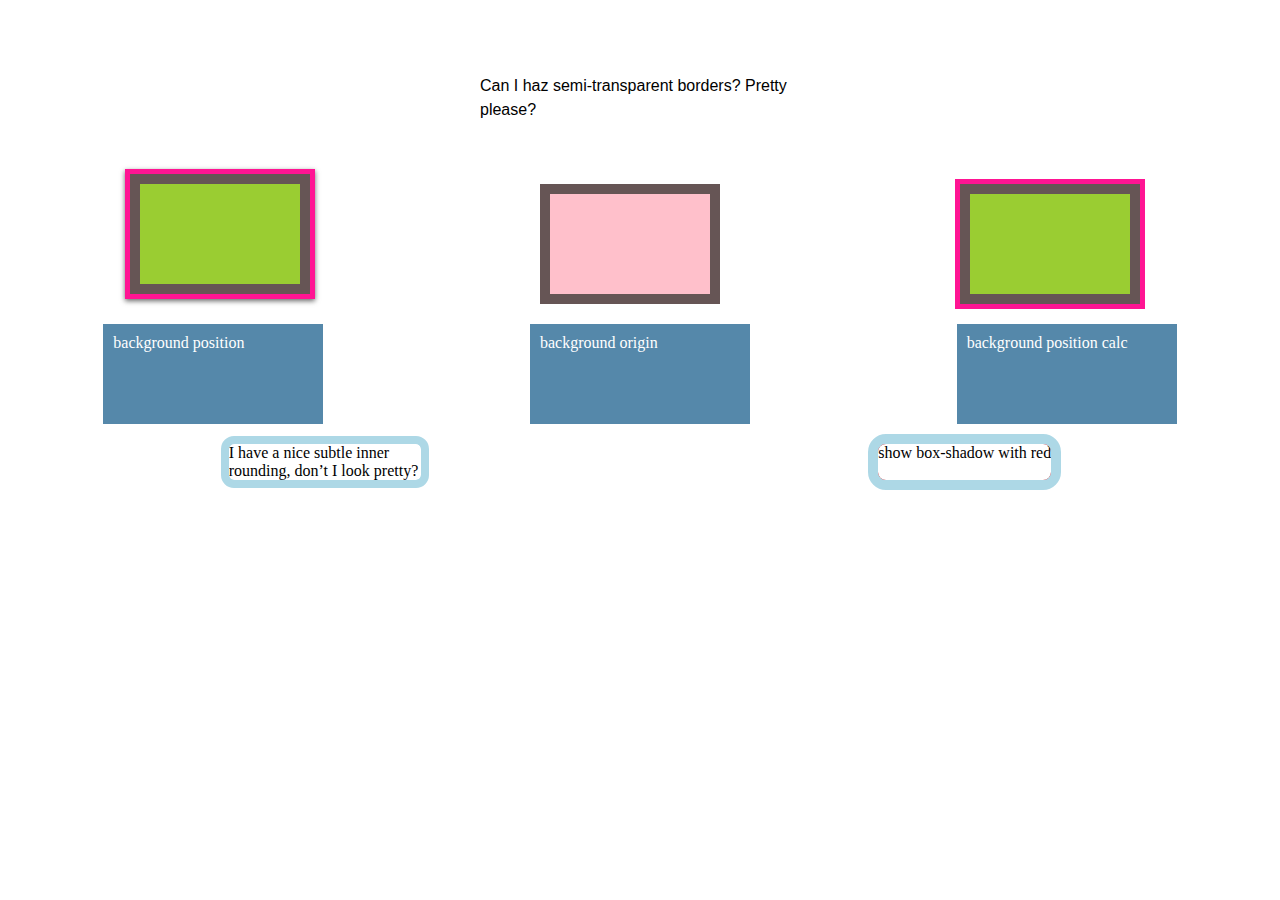
==== CSS Secrets/background-border/index.html @ 5458ca96 "边框内圆角" ====
<!DOCTYPE html>
<html lang="en">

<head>
    <meta charset="UTF-8">
    <meta name="viewport" content="width=device-width, initial-scale=1.0">
    <meta http-equiv="X-UA-Compatible" content="ie=edge">
    <title>第二章 背景和边框</title>
    <link rel="stylesheet" href="./main.css">
</head>

<body>
    <div id="translucent-test">
        <title>1-半透明边框</title>
        <div id="border-container">
            <div class="translucent-border">
                Can I haz semi-transparent borders?
                Pretty please?
            </div>
        </div>
    </div>
    <title>2-多重边框</title>
    <div id="multiple-border-container">
        <div class="multiple-border"></div>
        <div class="multiple-border-inset"></div>
        <div class="multiple-border-outline"> </div>
    </div>
    <title>3-灵活的背景定位</title>
    <div id="flexible-background-position">
        <div class="extended-background-position">
            background position
        </div>
        <div class="background-origin">
            background origin
        </div>
        <div class="background-position-calc">
                background position calc
        </div>       
    </div>
    <title>4-边框内圆角</title>
    <div id="inner-rounding">
        <div class="outline-and-shadow">
            I have a nice subtle inner rounding, don’t I look pretty? 
        </div> 
        <div class="box-shadow-border">
                show box-shadow with red
        </div> 
    </div>

</body>

</html>
---- CSS Secrets/background-border/main.css ----
* {
    margin: 0;
}

/* 1-半透明边框 */
div#border-container{
    background: url('./images/stone-art.jpg');
    overflow: hidden;
}

div.translucent-border{
    border: 10px solid hsla(0, 0%, 100%, .5);
    background: white;
    background-clip: padding-box;
    max-width: 20em;
    padding: 2em;
    margin: 2em auto 0;
   font: 100%/1.5 sans-serif;
}

/* 2-多重边框 */
div#multiple-border-container{
    display: flex;
    justify-content: space-around;
    margin: 20px;
}
div.multiple-border{
    width: 160px;
    height: 100px;
    background-color: yellowgreen;
    box-shadow: 0 0 0 10px #655,
                0 0 0 15px deeppink,
                0 2px 5px 15px rgba(0, 0, 0, .6)  
}

div.multiple-border-inset{
    width: 160px;
    height: 100px;
    background-color: pink;
    box-shadow:inset 0 0 0 10px #655;
    padding: 10px;
}

div.multiple-border-outline{
    width: 160px;
    height: 100px;
    background: yellowgreen;
    border:10px solid #655 ;
    outline: 5px solid deeppink;
    /* 圆角 */
    /* border:2px solid #655 ;
    border-radius: 15px;
    outline: 2px solid deeppink; */
}

/* 3-灵活的背景定位 */
#flexible-background-position{
    display: flex;
    justify-content: space-around;

}
.extended-background-position{
    background:url('./images/star.png') no-repeat #58a;
    background-position: right 20px bottom 10px;
    /* styling */
    min-width: 200px;
    max-width: 10em;
    min-height: 5em;
    padding: 10px;
    color: white;
}
.background-origin{
    background:url('./images/star.png') no-repeat #58a bottom right;
    background-origin: content-box;
    /* styling */
    min-width: 200px;
    max-width: 10em;
    min-height: 5em;
    padding: 10px;
    color: white;
}

.background-position-calc{
    background:url('./images/star.png') no-repeat #58a bottom right; 
    background-position: calc(100% - 20px) calc(100% - 10px);
      /* styling */
      min-width: 200px;
      max-width: 10em;
      min-height: 5em;
      padding: 10px;
      color: white;
}
/* 4-边框内圆角 */
#inner-rounding{
    display: flex;
    justify-content: space-around;
}
.outline-and-shadow{
    margin: 20px;
    outline: 8px solid lightblue;
    box-shadow: 0 0 0 6px lightblue;
    border-radius: 5px;
    max-width: 12em;

}
.box-shadow-border{
    margin: 20px;
    outline: 10px solid lightblue;
    box-shadow: 0 0 0 8px red;
    border-radius: 8px;
    max-width: 12em;
}
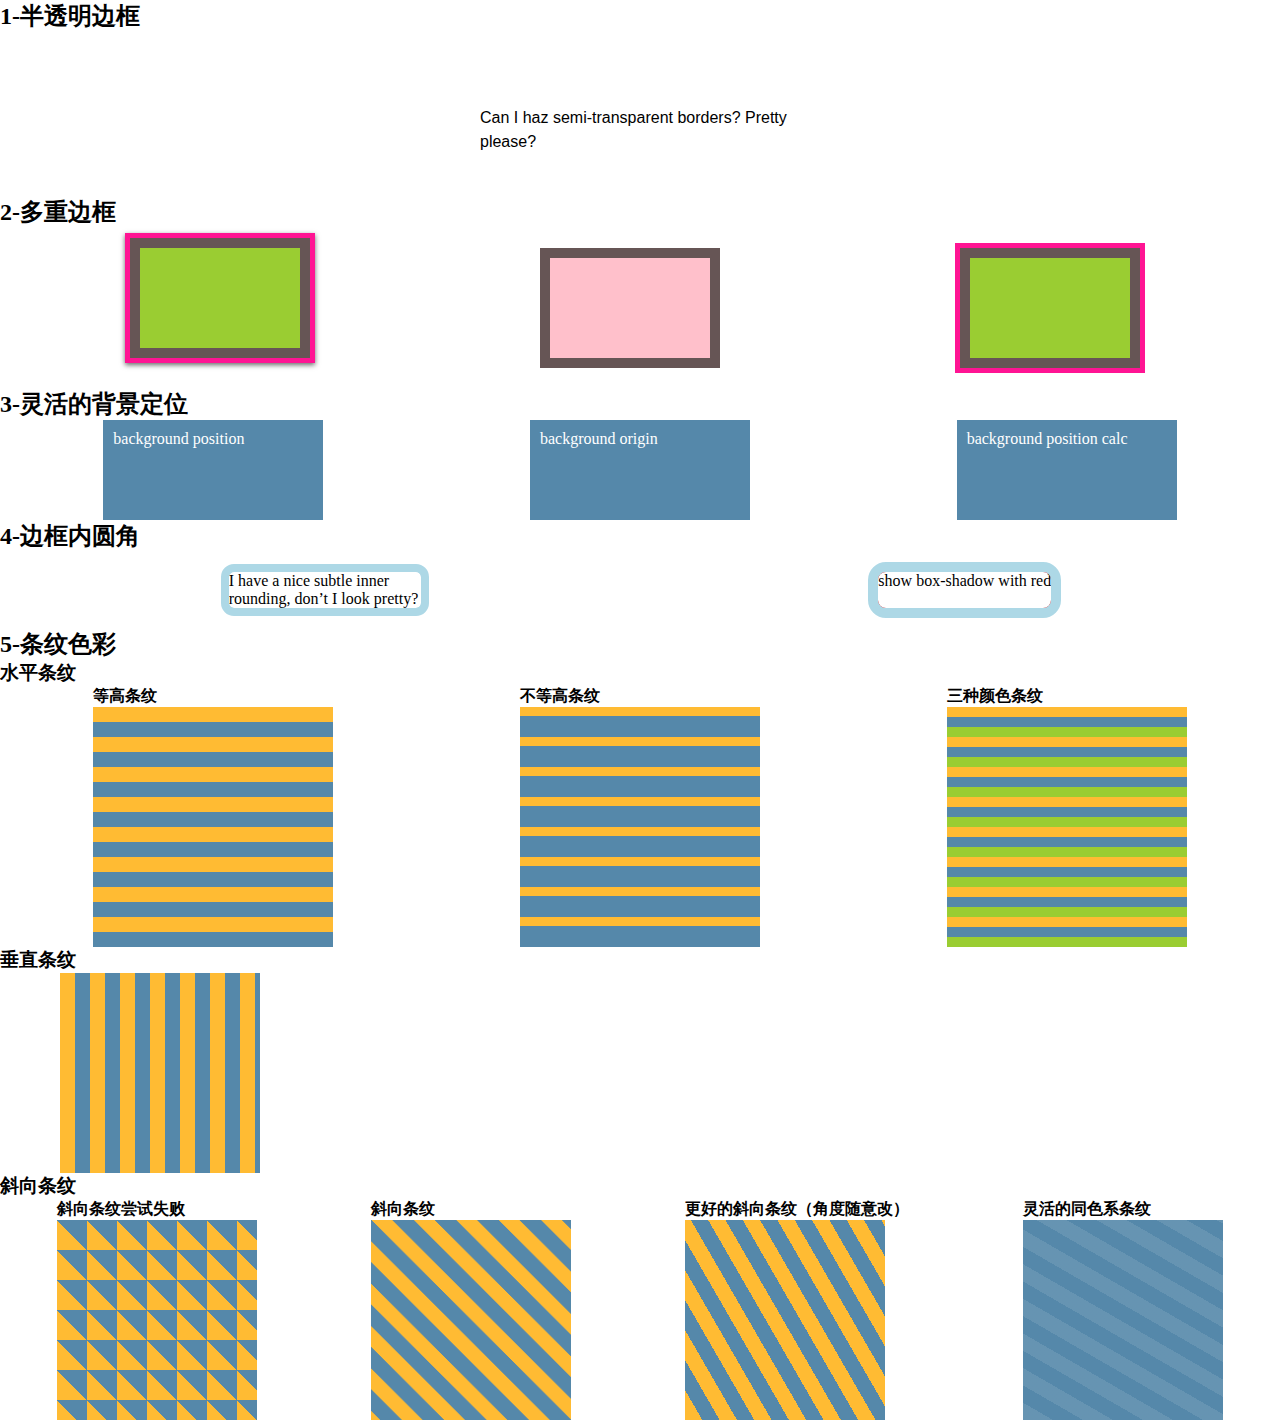
==== commit cefd4119: "斜向条纹" ====
--- a/CSS Secrets/background-border/index.html
+++ b/CSS Secrets/background-border/index.html
@@ -11,7 +11,7 @@
 
 <body>
     <div id="translucent-test">
-        <title>1-半透明边框</title>
+        <h2>1-半透明边框</h2>
         <div id="border-container">
             <div class="translucent-border">
                 Can I haz semi-transparent borders?
@@ -19,13 +19,13 @@
             </div>
         </div>
     </div>
-    <title>2-多重边框</title>
+    <h2>2-多重边框</h2>
     <div id="multiple-border-container">
         <div class="multiple-border"></div>
         <div class="multiple-border-inset"></div>
         <div class="multiple-border-outline"> </div>
     </div>
-    <title>3-灵活的背景定位</title>
+    <h2>3-灵活的背景定位</h2>
     <div id="flexible-background-position">
         <div class="extended-background-position">
             background position
@@ -34,17 +34,58 @@
             background origin
         </div>
         <div class="background-position-calc">
-                background position calc
-        </div>       
+            background position calc
+        </div>
     </div>
-    <title>4-边框内圆角</title>
+    <h2>4-边框内圆角</h2>
     <div id="inner-rounding">
         <div class="outline-and-shadow">
-            I have a nice subtle inner rounding, don’t I look pretty? 
-        </div> 
+            I have a nice subtle inner rounding, don’t I look pretty?
+        </div>
         <div class="box-shadow-border">
-                show box-shadow with red
-        </div> 
+            show box-shadow with red
+        </div>
+    </div>
+    <h2>5-条纹色彩</h2>
+    <div id='stripes-color'>
+        <h3>水平条纹</h3>
+        <div class="horizontal-background">
+            <div>
+                <h4>等高条纹</h4>
+                <div class="horizontal-stripes"> </div>
+            </div>
+            <div>
+                <h4>不等高条纹</h4>
+                <div class="horizontal-stripes-no"> </div>
+            </div>
+            <div>
+                <h4>三种颜色条纹</h4>
+                <div class="horizontal-stripes-multi"> </div>
+            </div>
+        </div>
+        <div>
+            <h3>垂直条纹</h3>
+            <div class="vertical-stripes"></div>
+        </div>
+        <h3>斜向条纹</h3>
+        <div class="diagonal-stripes">
+            <div>
+                <h4>斜向条纹尝试失败</h4>
+                <div class="diagonal-stripes-test2"></div>
+            </div>
+            <div>
+                <h4>斜向条纹</h4>
+                <div class="diagonal-stripes-true"></div>
+            </div>
+            <div>
+                    <h4>更好的斜向条纹（角度随意改）</h4>
+                    <div class="diagonal-stripes-repeat"></div>
+            </div>
+            <div>
+                    <h4>灵活的同色系条纹</h4>
+                    <div class="Subtle-stripes"></div>
+            </div>
+        </div>
     </div>
 
 </body>
--- a/CSS Secrets/background-border/main.css
+++ b/CSS Secrets/background-border/main.css
@@ -1,113 +1,181 @@
-
 * {
-    margin: 0;
+  margin: 0;
 }
 
 /* 1-半透明边框 */
-div#border-container{
-    background: url('./images/stone-art.jpg');
-    overflow: hidden;
+div#border-container {
+  background: url("./images/stone-art.jpg");
+  overflow: hidden;
 }
 
-div.translucent-border{
-    border: 10px solid hsla(0, 0%, 100%, .5);
-    background: white;
-    background-clip: padding-box;
-    max-width: 20em;
-    padding: 2em;
-    margin: 2em auto 0;
-   font: 100%/1.5 sans-serif;
+div.translucent-border {
+  border: 10px solid hsla(0, 0%, 100%, 0.5);
+  background: white;
+  background-clip: padding-box;
+  max-width: 20em;
+  padding: 2em;
+  margin: 2em auto 0;
+  font: 100%/1.5 sans-serif;
 }
 
 /* 2-多重边框 */
-div#multiple-border-container{
-    display: flex;
-    justify-content: space-around;
-    margin: 20px;
+div#multiple-border-container {
+  display: flex;
+  justify-content: space-around;
+  margin: 20px;
 }
-div.multiple-border{
-    width: 160px;
-    height: 100px;
-    background-color: yellowgreen;
-    box-shadow: 0 0 0 10px #655,
-                0 0 0 15px deeppink,
-                0 2px 5px 15px rgba(0, 0, 0, .6)  
+div.multiple-border {
+  width: 160px;
+  height: 100px;
+  background-color: yellowgreen;
+  box-shadow: 0 0 0 10px #655, 0 0 0 15px deeppink,
+    0 2px 5px 15px rgba(0, 0, 0, 0.6);
 }
 
-div.multiple-border-inset{
-    width: 160px;
-    height: 100px;
-    background-color: pink;
-    box-shadow:inset 0 0 0 10px #655;
-    padding: 10px;
+div.multiple-border-inset {
+  width: 160px;
+  height: 100px;
+  background-color: pink;
+  box-shadow: inset 0 0 0 10px #655;
+  padding: 10px;
 }
 
-div.multiple-border-outline{
-    width: 160px;
-    height: 100px;
-    background: yellowgreen;
-    border:10px solid #655 ;
-    outline: 5px solid deeppink;
-    /* 圆角 */
-    /* border:2px solid #655 ;
+div.multiple-border-outline {
+  width: 160px;
+  height: 100px;
+  background: yellowgreen;
+  border: 10px solid #655;
+  outline: 5px solid deeppink;
+  /* 圆角 */
+  /* border:2px solid #655 ;
     border-radius: 15px;
     outline: 2px solid deeppink; */
 }
 
 /* 3-灵活的背景定位 */
-#flexible-background-position{
-    display: flex;
-    justify-content: space-around;
-
+#flexible-background-position {
+  display: flex;
+  justify-content: space-around;
 }
-.extended-background-position{
-    background:url('./images/star.png') no-repeat #58a;
-    background-position: right 20px bottom 10px;
-    /* styling */
-    min-width: 200px;
-    max-width: 10em;
-    min-height: 5em;
-    padding: 10px;
-    color: white;
+.extended-background-position {
+  background: url("./images/star.png") no-repeat #58a;
+  background-position: right 20px bottom 10px;
+  /* styling */
+  min-width: 200px;
+  max-width: 10em;
+  min-height: 5em;
+  padding: 10px;
+  color: white;
 }
-.background-origin{
-    background:url('./images/star.png') no-repeat #58a bottom right;
-    background-origin: content-box;
-    /* styling */
-    min-width: 200px;
-    max-width: 10em;
-    min-height: 5em;
-    padding: 10px;
-    color: white;
+.background-origin {
+  background: url("./images/star.png") no-repeat #58a bottom right;
+  background-origin: content-box;
+  /* styling */
+  min-width: 200px;
+  max-width: 10em;
+  min-height: 5em;
+  padding: 10px;
+  color: white;
 }
 
-.background-position-calc{
-    background:url('./images/star.png') no-repeat #58a bottom right; 
-    background-position: calc(100% - 20px) calc(100% - 10px);
-      /* styling */
-      min-width: 200px;
-      max-width: 10em;
-      min-height: 5em;
-      padding: 10px;
-      color: white;
+.background-position-calc {
+  background: url("./images/star.png") no-repeat #58a bottom right;
+  background-position: calc(100% - 20px) calc(100% - 10px);
+  /* styling */
+  min-width: 200px;
+  max-width: 10em;
+  min-height: 5em;
+  padding: 10px;
+  color: white;
 }
 /* 4-边框内圆角 */
-#inner-rounding{
-    display: flex;
-    justify-content: space-around;
+#inner-rounding {
+  display: flex;
+  justify-content: space-around;
 }
-.outline-and-shadow{
-    margin: 20px;
-    outline: 8px solid lightblue;
-    box-shadow: 0 0 0 6px lightblue;
-    border-radius: 5px;
-    max-width: 12em;
+.outline-and-shadow {
+  margin: 20px;
+  outline: 8px solid lightblue;
+  box-shadow: 0 0 0 6px lightblue;
+  border-radius: 5px;
+  max-width: 12em;
+}
+.box-shadow-border {
+  margin: 20px;
+  outline: 10px solid lightblue;
+  box-shadow: 0 0 0 8px red;
+  border-radius: 8px;
+  max-width: 12em;
+}
 
+.horizontal-background {
+  display: flex;
+  justify-content: space-around;
 }
-.box-shadow-border{
-    margin: 20px;
-    outline: 10px solid lightblue;
-    box-shadow: 0 0 0 8px red;
-    border-radius: 8px;
-    max-width: 12em;
-}+
+.horizontal-stripes {
+  width: 240px;
+  height: 240px;
+  /* 某个色标的位置值比整个列表中在它之前的色标位置都笑，则被设置为它之前所以色标的最大值 */
+  background: linear-gradient(#fb3 50%, #58a 0);
+  background-size: 100% 30px;
+}
+
+.horizontal-stripes-no {
+  width: 240px;
+  height: 240px;
+  background: linear-gradient(#fb3 30%, #58a 0);
+  background-size: 100% 30px;
+}
+
+.horizontal-stripes-multi {
+  width: 240px;
+  height: 240px;
+  background: linear-gradient(#fb3 33.3%, #58a 0, #58a 66.6%, yellowgreen 0);
+  background-size: 100% 30px;
+}
+
+.vertical-stripes {
+  margin-left: 60px;
+  width: 200px;
+  height: 200px;
+  /* 默认是to bottom */
+  background: linear-gradient(to right, #fb3 50%, #58a 0);
+  background-size: 30px 100%;
+}
+.diagonal-stripes {
+  display: flex;
+  justify-content: space-around;
+}
+
+.diagonal-stripes-test2 {
+  width: 200px;
+  height: 200px;
+  background: linear-gradient(45deg, #fb3 50%, #58a 0);
+  background-size: 30px 30px;
+}
+
+.diagonal-stripes-true {
+  width: 200px;
+  height: 200px;
+  background: linear-gradient(45deg, #fb3 25%, #58a 0, #58a 50%, #fb3 0, #fb3 75%, #58a 0 ); 
+    background-size: 42.4px 42.4px;
+}
+
+.diagonal-stripes-repeat {
+  width: 200px;
+  height: 200px;
+  background: repeating-linear-gradient( 60deg, #fb3, #fb3 15px, #58a 0, #58a 30px );
+  /*  等价于
+  background: repeating-linear-gradient( 60deg, #fb3, #fb3 15px, #58a 15px, #58a 30px ,#fb3 30px, #fb3 45px,...);
+  */
+}
+
+.Subtle-stripes{
+    width: 200px;
+    height: 200px;
+    background: #58a;
+    background-image: repeating-linear-gradient(30deg, 
+    hsla(0,0%,100%,.1), hsla(0,0%,100%,.1) 15px,
+    transparent 0, transparent 30px);
+}
